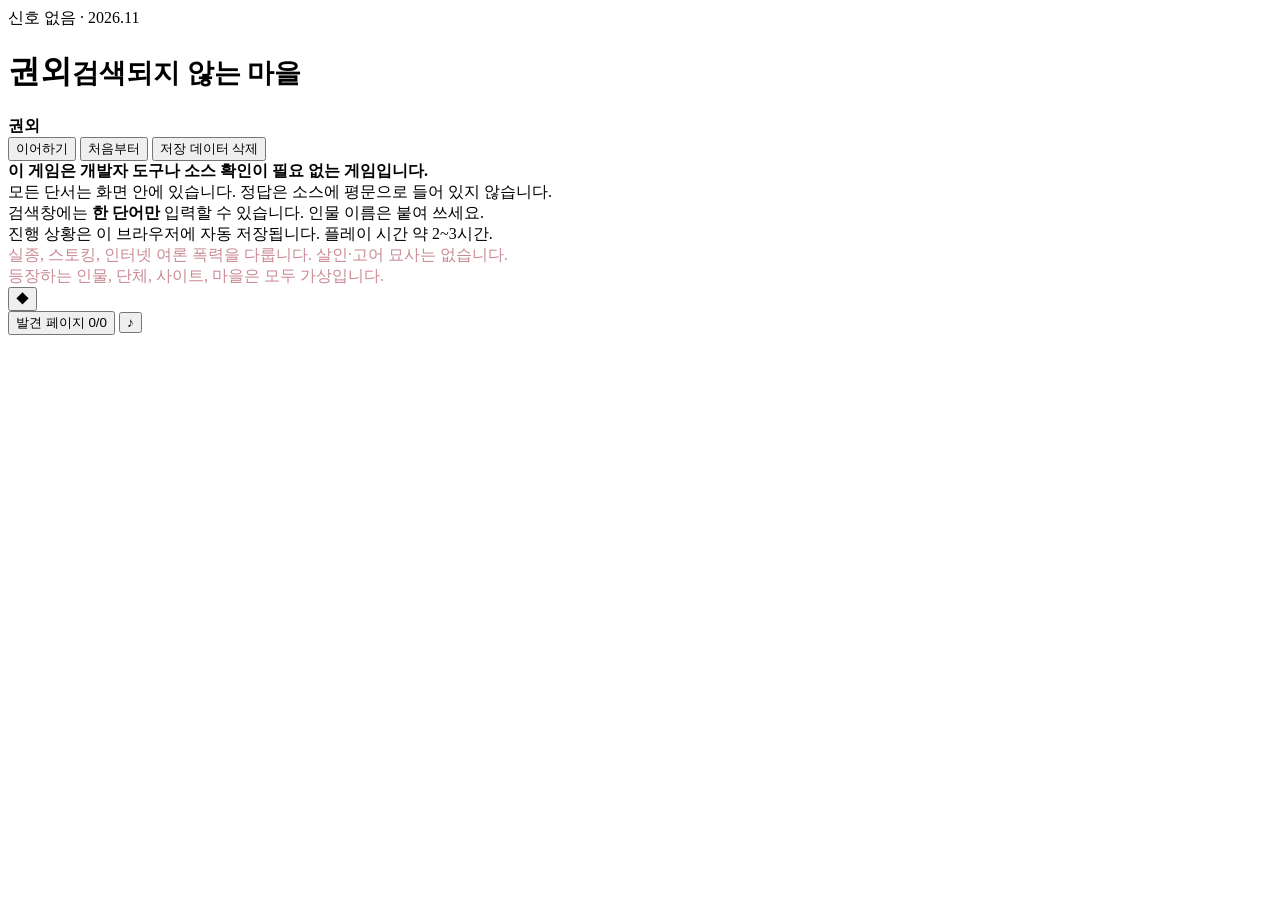
==== src/template.html @ e610ccbd "Add 권외 — 검색되지 않는 마을, a single-file ARG-style search mystery Complete web mystery game (prologue, cha" ====
<!doctype html>
<html lang="ko">
<head>
<meta charset="utf-8">
<meta name="viewport" content="width=device-width,initial-scale=1,viewport-fit=cover">
<title>권외 — 검색되지 않는 마을</title>
<meta name="description" content="가상 데스크톱에서 진행하는 검색·SNS 추리 어드벤처">
<style>
/*__STYLE__*/
</style>
</head>
<body>
<!-- ① HTML -->
<div id="title">
  <div class="t-box">
    <div class="t-signal">신호 없음 · 2026.11</div>
    <h1>권외<small>검색되지 않는 마을</small></h1>
    <div class="t-bars"><i></i><i></i><i></i><i></i><b>권외</b></div>
    <div class="t-menu">
      <button id="t-continue" class="hidden">이어하기</button>
      <button id="t-new">처음부터</button>
      <button id="t-delete" class="danger hidden">저장 데이터 삭제</button>
    </div>
    <div class="t-note">
      <b>이 게임은 개발자 도구나 소스 확인이 필요 없는 게임입니다.</b><br>
      모든 단서는 화면 안에 있습니다. 정답은 소스에 평문으로 들어 있지 않습니다.<br>
      검색창에는 <b>한 단어만</b> 입력할 수 있습니다. 인물 이름은 붙여 쓰세요.<br>
      진행 상황은 이 브라우저에 자동 저장됩니다. 플레이 시간 약 2~3시간.<br>
      <span style="color:#c98a95">실종, 스토킹, 인터넷 여론 폭력을 다룹니다. 살인·고어 묘사는 없습니다.<br>
      등장하는 인물, 단체, 사이트, 마을은 모두 가상입니다.</span>
    </div>
  </div>
</div>

<div id="desktop">
  <div id="icons"></div>
  <div id="sticky" class="hidden"><span class="pin"></span><div id="sticky-text"></div></div>
</div>

<div id="taskbar">
  <button id="tb-start" title="열린 창 모두 최소화">◆</button>
  <div id="tb-wins"></div>
  <div id="tb-tray">
    <button id="tb-found" title="지금까지 연 페이지 목록">발견 페이지 0/0</button>
    <button id="tb-sound" title="소리 켜기/끄기">♪</button>
    <div id="tb-clock"></div>
  </div>
</div>

<div id="toasts"></div>
<div id="overlay"><div class="ov-in" id="overlay-in"></div></div>
<div id="ending" class="hidden"></div>

<!-- ② 엔진 JS -->
<script>
/*__ENGINE__*/
</script>

<!-- ③ 시나리오 데이터 (GAME_DATA) -->
<script>
/*__DATA__*/
</script>

<script>
Engine.boot(GAME_DATA);
</script>
</body>
</html>
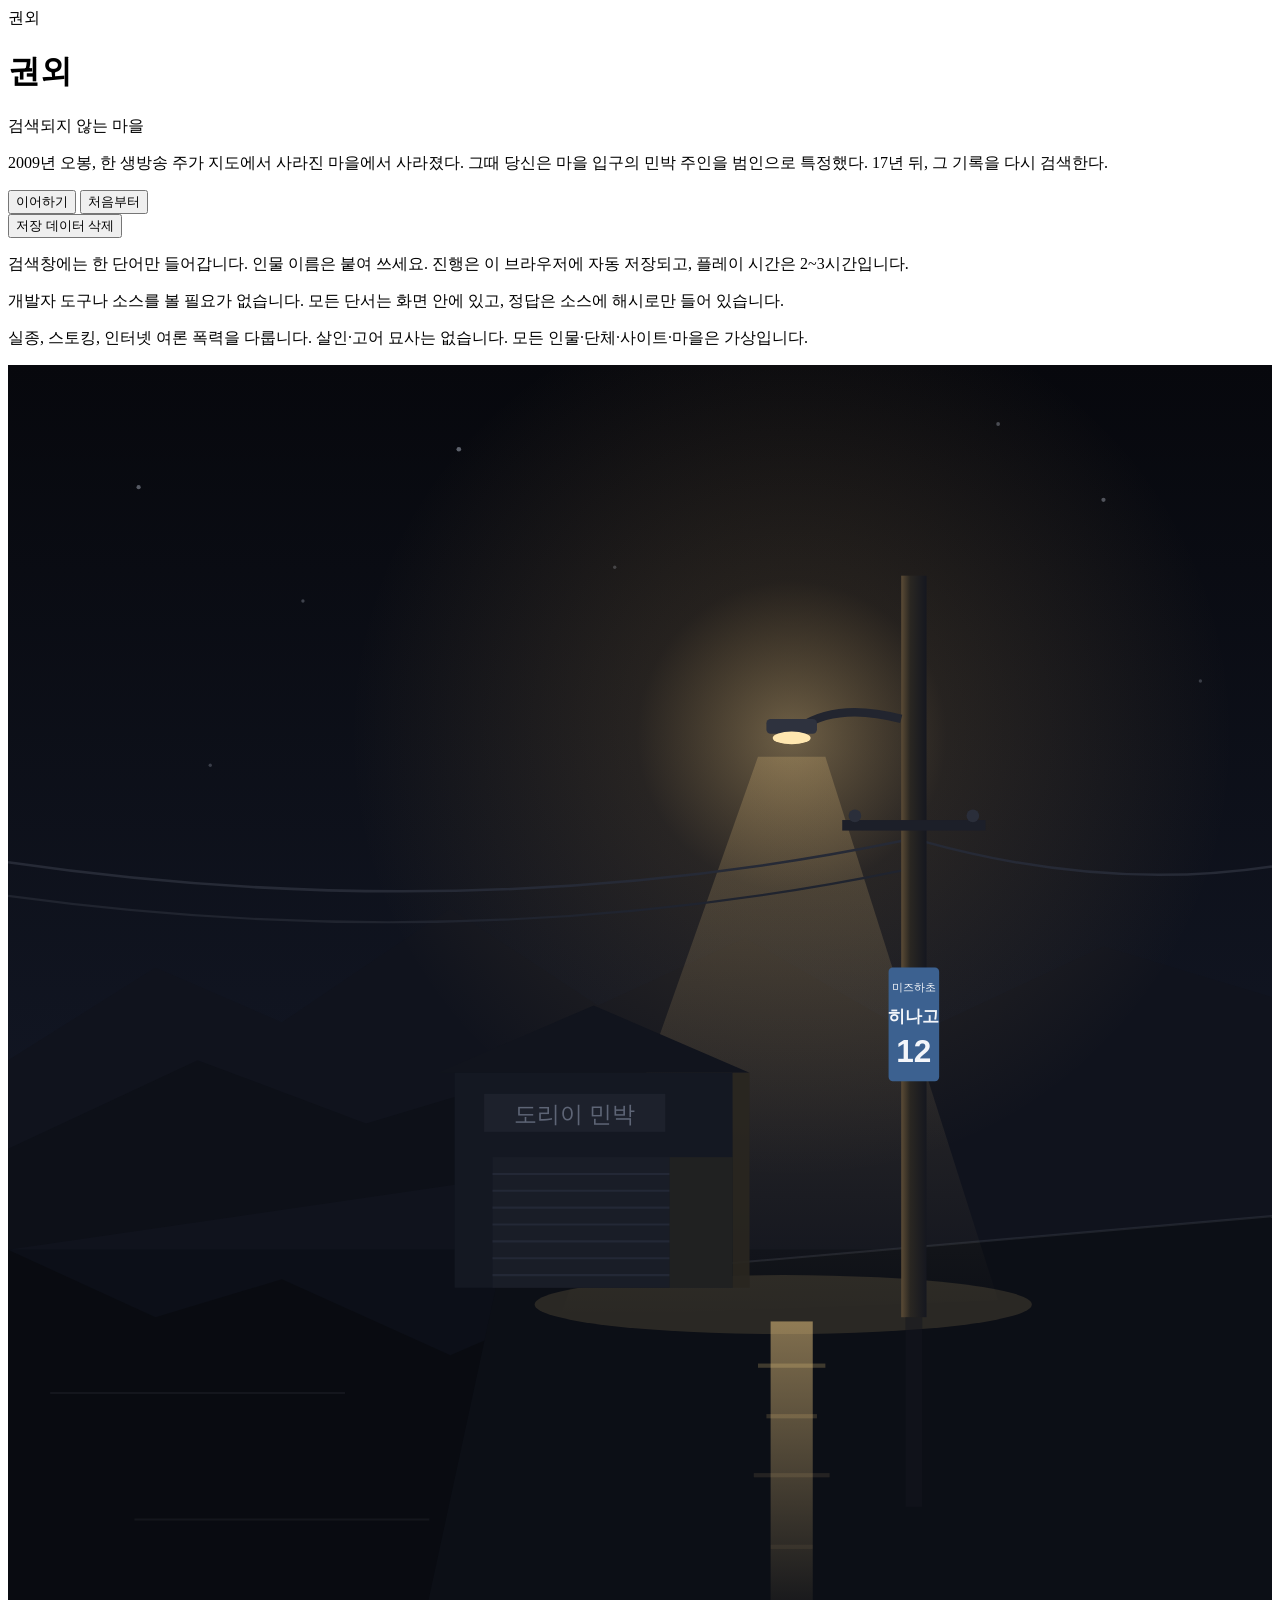
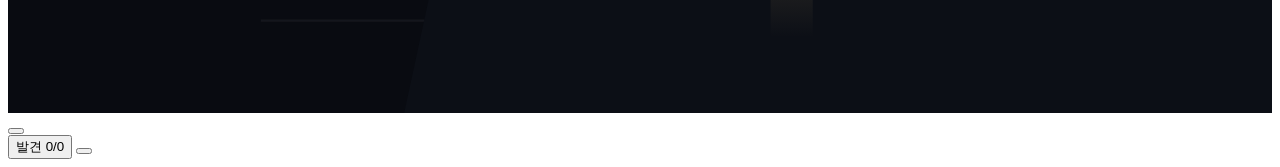
==== commit 66ede46d: "Redesign the game chrome with the unslop skill Audit against unslop's signs found heavy slop in the " ====
--- a/src/template.html
+++ b/src/template.html
@@ -12,22 +12,79 @@
 <body>
 <!-- ① HTML -->
 <div id="title">
-  <div class="t-box">
-    <div class="t-signal">신호 없음 · 2026.11</div>
-    <h1>권외<small>검색되지 않는 마을</small></h1>
-    <div class="t-bars"><i></i><i></i><i></i><i></i><b>권외</b></div>
-    <div class="t-menu">
-      <button id="t-continue" class="hidden">이어하기</button>
-      <button id="t-new">처음부터</button>
-      <button id="t-delete" class="danger hidden">저장 데이터 삭제</button>
+  <div class="t-wrap">
+    <div class="t-text t-in">
+      <div class="t-status" aria-label="신호 없음"><i></i><i></i><i></i><i></i><span>권외</span></div>
+      <h1>권외</h1>
+      <div class="t-sub">검색되지 않는 마을</div>
+      <p class="t-premise">2009년 오봉, 한 생방송 주가 지도에서 사라진 마을에서 사라졌다. 그때 당신은 마을 입구의 민박 주인을 범인으로 특정했다. 17년 뒤, 그 기록을 다시 검색한다.</p>
+      <div class="t-actions">
+        <button id="t-continue" class="btn lg pri hidden">이어하기</button>
+        <button id="t-new" class="btn lg pri">처음부터</button>
+      </div>
+      <button id="t-delete" class="t-del hidden">저장 데이터 삭제</button>
+      <div class="t-note">
+        <p>검색창에는 한 단어만 들어갑니다. 인물 이름은 붙여 쓰세요. 진행은 이 브라우저에 자동 저장되고, 플레이 시간은 2~3시간입니다.</p>
+        <p>개발자 도구나 소스를 볼 필요가 없습니다. 모든 단서는 화면 안에 있고, 정답은 소스에 해시로만 들어 있습니다.</p>
+        <p>실종, 스토킹, 인터넷 여론 폭력을 다룹니다. 살인·고어 묘사는 없습니다. 모든 인물·단체·사이트·마을은 가상입니다.</p>
+      </div>
     </div>
-    <div class="t-note">
-      <b>이 게임은 개발자 도구나 소스 확인이 필요 없는 게임입니다.</b><br>
-      모든 단서는 화면 안에 있습니다. 정답은 소스에 평문으로 들어 있지 않습니다.<br>
-      검색창에는 <b>한 단어만</b> 입력할 수 있습니다. 인물 이름은 붙여 쓰세요.<br>
-      진행 상황은 이 브라우저에 자동 저장됩니다. 플레이 시간 약 2~3시간.<br>
-      <span style="color:#c98a95">실종, 스토킹, 인터넷 여론 폭력을 다룹니다. 살인·고어 묘사는 없습니다.<br>
-      등장하는 인물, 단체, 사이트, 마을은 모두 가상입니다.</span>
+    <div class="t-scene t-in" role="img" aria-label="밤의 댐 호숫가. 가로등 하나가 「히나고 12」 주소판이 붙은 전봇대와 셔터 내린 민박을 비춘다">
+      <svg viewBox="0 0 600 640" xmlns="http://www.w3.org/2000/svg" preserveAspectRatio="xMidYMid slice">
+        <defs>
+          <linearGradient id="ts-sky" x1="0" y1="0" x2="0" y2="1"><stop offset="0" stop-color="#07080d"/><stop offset=".62" stop-color="#131826"/><stop offset="1" stop-color="#0b0d14"/></linearGradient>
+          <radialGradient id="ts-lamp" cx="372" cy="176" r="210" gradientUnits="userSpaceOnUse"><stop offset="0" stop-color="#f6cf86" stop-opacity=".42"/><stop offset=".35" stop-color="#e9b764" stop-opacity=".12"/><stop offset="1" stop-color="#e9b764" stop-opacity="0"/></radialGradient>
+          <linearGradient id="ts-cone" x1="0" y1="0" x2="0" y2="1"><stop offset="0" stop-color="#f6cf86" stop-opacity=".22"/><stop offset="1" stop-color="#f6cf86" stop-opacity="0"/></linearGradient>
+          <linearGradient id="ts-refl" x1="0" y1="0" x2="0" y2="1"><stop offset="0" stop-color="#f6cf86" stop-opacity=".5"/><stop offset="1" stop-color="#f6cf86" stop-opacity="0"/></linearGradient>
+          <linearGradient id="ts-pole" x1="0" y1="0" x2="1" y2="0"><stop offset="0" stop-color="#5b4b35"/><stop offset=".35" stop-color="#2a2722"/><stop offset="1" stop-color="#15171f"/></linearGradient>
+        </defs>
+        <rect width="600" height="640" fill="url(#ts-sky)"/>
+        <g fill="#a3a9b8">
+          <circle cx="62" cy="58" r="1" opacity=".5"/><circle cx="140" cy="112" r=".8" opacity=".35"/><circle cx="214" cy="40" r="1.1" opacity=".55"/><circle cx="288" cy="96" r=".8" opacity=".3"/>
+          <circle cx="520" cy="64" r="1" opacity=".45"/><circle cx="566" cy="150" r=".8" opacity=".3"/><circle cx="96" cy="190" r=".8" opacity=".3"/><circle cx="470" cy="28" r=".9" opacity=".4"/>
+        </g>
+        <path d="M0 330 L70 286 L130 312 L210 258 L280 304 L350 272 L430 318 L520 276 L600 300 L600 420 L0 420Z" fill="#10131d"/>
+        <path d="M0 372 L90 330 L170 360 L250 336 L330 372 L0 420Z" fill="#0d1018"/>
+        <rect x="0" y="420" width="600" height="220" fill="#090b11"/>
+        <path d="M0 420 L70 452 L130 434 L210 470 L280 440 L350 462 L430 432 L520 466 L600 444 L600 420Z" fill="#0d1019" opacity=".9"/>
+        <g stroke="#a3a9b8" stroke-opacity=".07" stroke-width="1"><path d="M20 488 H160"/><path d="M240 512 H330"/><path d="M60 548 H200"/><path d="M420 530 H560"/><path d="M120 596 H300"/></g>
+        <path d="M232 436 L600 404 L600 640 L188 640 Z" fill="#0c0f16"/>
+        <path d="M232 436 L600 404" stroke="#a3a9b8" stroke-opacity=".12"/>
+        <circle cx="372" cy="176" r="210" fill="url(#ts-lamp)"/>
+        <path d="M356 186 L388 186 L470 444 L262 452 Z" fill="url(#ts-cone)"/>
+        <ellipse cx="368" cy="446" rx="118" ry="14" fill="#f6cf86" opacity=".13"/>
+        <g transform="translate(212 330)">
+          <path d="M-8 6 L66 -26 L140 6 Z" fill="#11141d"/>
+          <rect x="0" y="6" width="132" height="102" fill="#141822"/>
+          <rect x="132" y="6" width="8" height="102" fill="#2a2620" opacity=".9"/>
+          <rect x="14" y="16" width="86" height="18" fill="#1d212c"/>
+          <text x="57" y="29.5" font-size="11" fill="#7a8296" text-anchor="middle" font-family="Apple SD Gothic Neo, Malgun Gothic, Noto Sans KR, sans-serif" opacity=".7">도리이 민박</text>
+          <rect x="18" y="46" width="84" height="62" fill="#191d27"/>
+          <g stroke="#232836"><path d="M18 54 H102"/><path d="M18 62 H102"/><path d="M18 70 H102"/><path d="M18 78 H102"/><path d="M18 86 H102"/><path d="M18 94 H102"/><path d="M18 102 H102"/></g>
+          <rect x="102" y="46" width="30" height="62" fill="#2b2822" opacity=".55"/>
+        </g>
+        <path d="M0 236 Q220 268 424 226" stroke="#262a36" stroke-width="1.2" fill="none"/>
+        <path d="M434 226 Q520 250 600 238" stroke="#262a36" stroke-width="1.2" fill="none"/>
+        <path d="M0 252 Q220 282 424 240" stroke="#20242f" stroke-width="1" fill="none"/>
+        <rect x="424" y="100" width="12" height="352" fill="url(#ts-pole)"/>
+        <rect x="396" y="216" width="68" height="5" fill="#1c1f29"/>
+        <circle cx="402" cy="214" r="3" fill="#2a2e3a"/><circle cx="458" cy="214" r="3" fill="#2a2e3a"/>
+        <path d="M424 168 Q394 160 376 172" stroke="#22252f" stroke-width="4" fill="none"/>
+        <rect x="360" y="168" width="24" height="7" rx="2" fill="#2e323e"/>
+        <ellipse cx="372" cy="177" rx="9" ry="3" fill="#ffe7b0"/>
+        <g transform="translate(418 286)">
+          <rect x="0" y="0" width="24" height="54" rx="2" fill="#1d4f91"/>
+          <rect x="0" y="0" width="24" height="54" rx="2" fill="#f6cf86" opacity=".14"/>
+          <g fill="#f4f6fa" text-anchor="middle" font-family="Apple SD Gothic Neo, Malgun Gothic, Noto Sans KR, sans-serif">
+            <text x="12" y="11" font-size="5">미즈하초</text>
+            <text x="12" y="26" font-size="8" font-weight="600">히나고</text>
+            <text x="12" y="45" font-size="15" font-weight="600">12</text>
+          </g>
+        </g>
+        <rect x="362" y="454" width="20" height="150" fill="url(#ts-refl)"/>
+        <g fill="#f6cf86"><rect x="356" y="474" width="32" height="2" opacity=".22"/><rect x="360" y="498" width="24" height="2" opacity=".16"/><rect x="354" y="526" width="36" height="2" opacity=".1"/><rect x="362" y="560" width="20" height="2" opacity=".06"/></g>
+        <rect x="426" y="452" width="8" height="90" fill="#15171f" opacity=".5"/>
+      </svg>
     </div>
   </div>
 </div>
@@ -38,11 +95,11 @@
 </div>
 
 <div id="taskbar">
-  <button id="tb-start" title="열린 창 모두 최소화">◆</button>
+  <button id="tb-start" title="열린 창 모두 최소화" aria-label="열린 창 모두 최소화"></button>
   <div id="tb-wins"></div>
   <div id="tb-tray">
-    <button id="tb-found" title="지금까지 연 페이지 목록">발견 페이지 0/0</button>
-    <button id="tb-sound" title="소리 켜기/끄기">♪</button>
+    <button id="tb-found" title="지금까지 연 페이지 목록">발견 0/0</button>
+    <button id="tb-sound" title="소리 켜기/끄기" aria-label="소리 켜기/끄기"></button>
     <div id="tb-clock"></div>
   </div>
 </div>
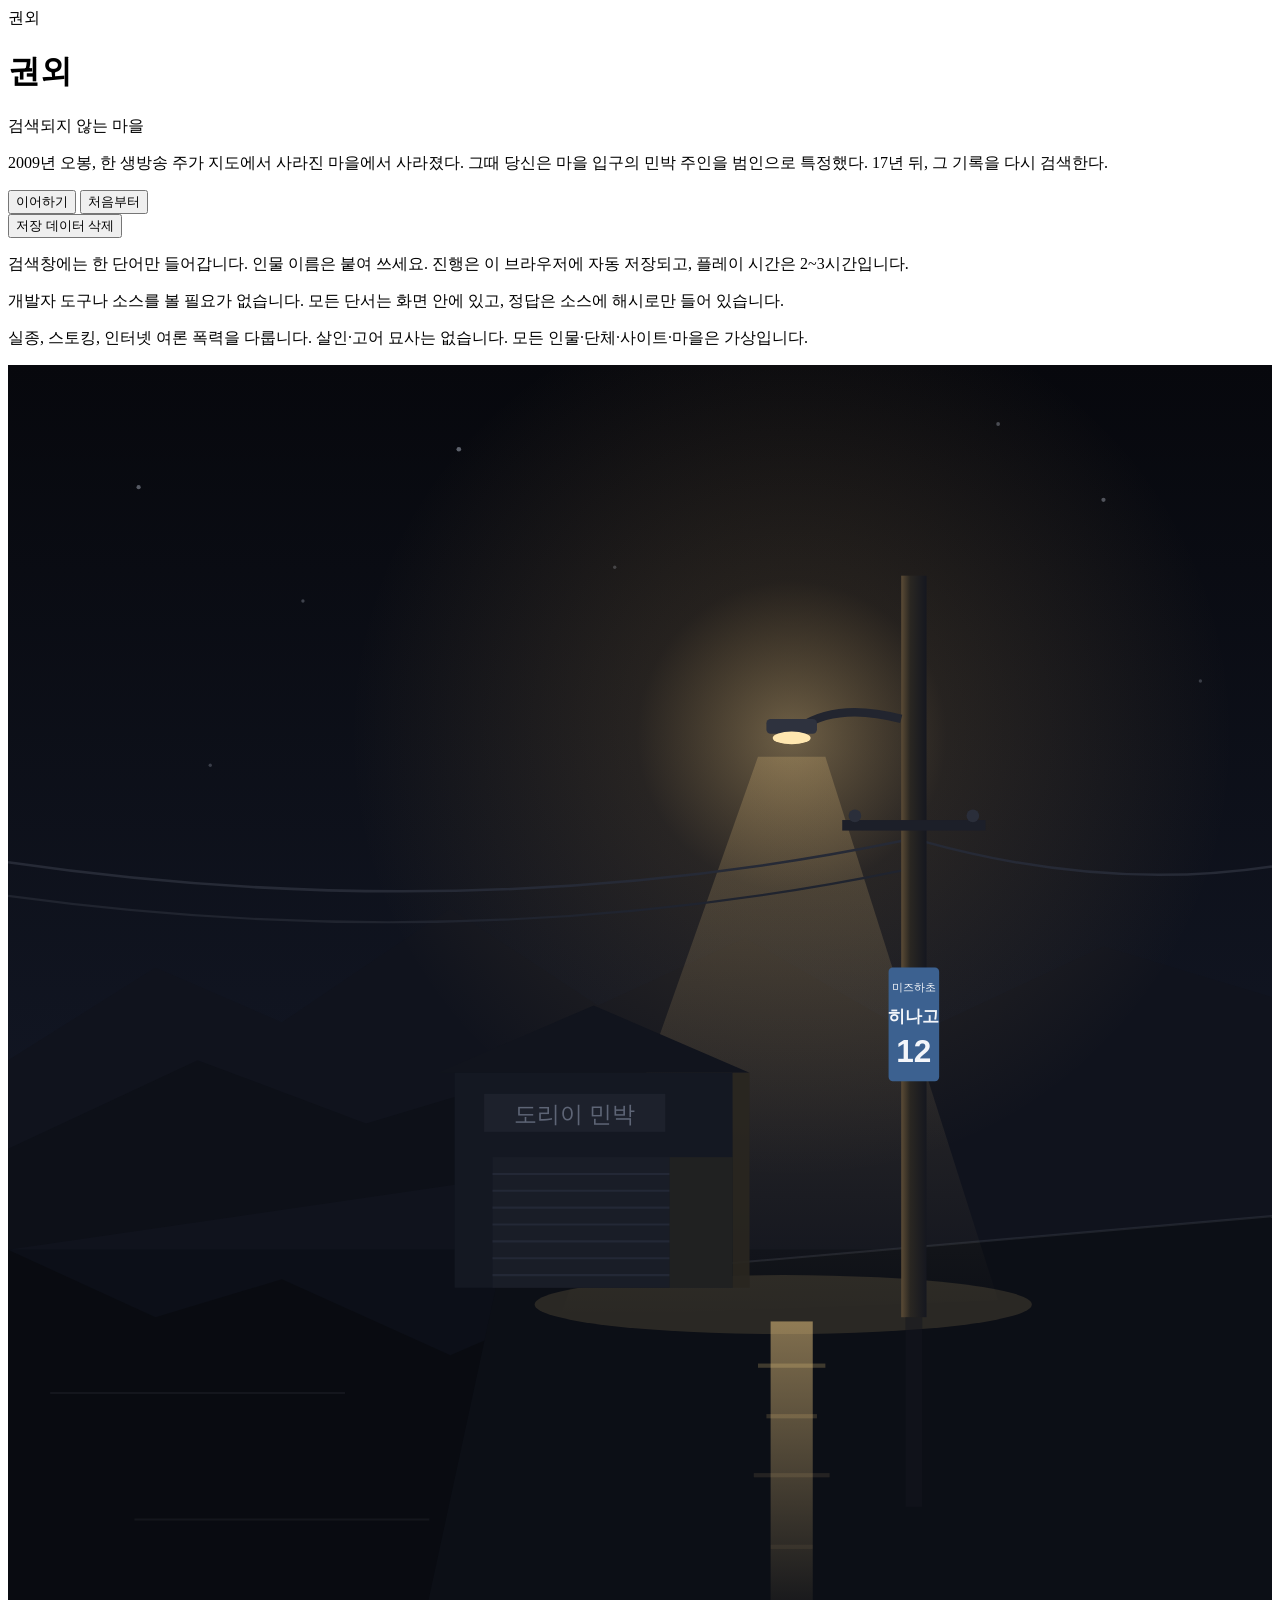
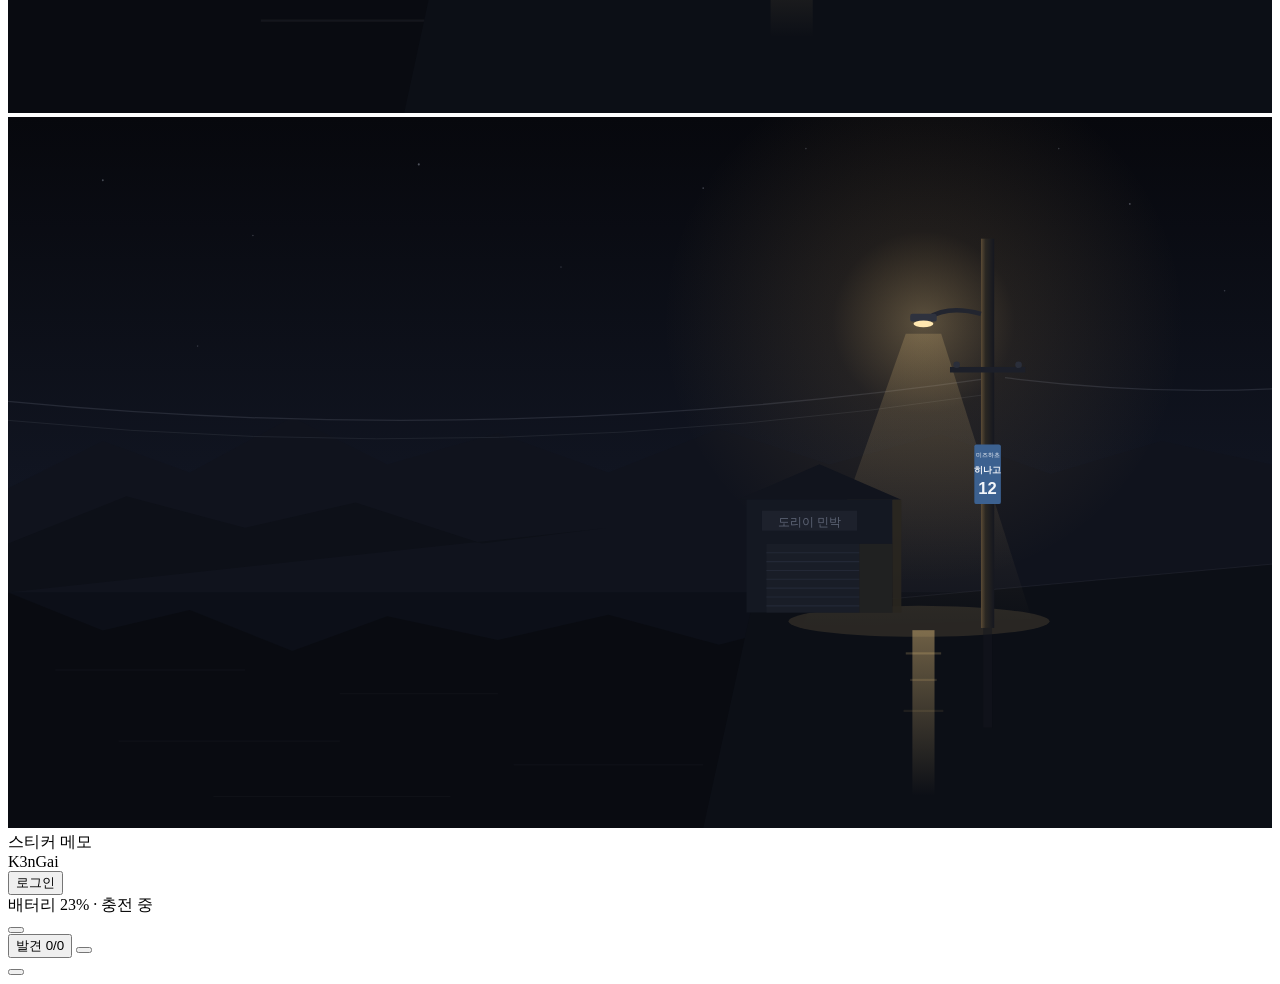
==== commit dd740e73: "Make the desktop read as a real computer screen Keep the ink palette from the unslop pass and add th" ====
--- a/src/template.html
+++ b/src/template.html
@@ -90,17 +90,84 @@
 </div>
 
 <div id="desktop">
-  <div id="icons"></div>
-  <div id="sticky" class="hidden"><span class="pin"></span><div id="sticky-text"></div></div>
+  <svg id="wallpaper" viewBox="0 0 1600 900" preserveAspectRatio="xMaxYMid slice" xmlns="http://www.w3.org/2000/svg" aria-hidden="true">
+    <defs>
+      <linearGradient id="wp-sky" x1="0" y1="0" x2="0" y2="1"><stop offset="0" stop-color="#07080d"/><stop offset=".64" stop-color="#131826"/><stop offset="1" stop-color="#0b0d14"/></linearGradient>
+      <radialGradient id="wp-lamp" cx="1159" cy="260" r="330" gradientUnits="userSpaceOnUse"><stop offset="0" stop-color="#f6cf86" stop-opacity=".34"/><stop offset=".35" stop-color="#e9b764" stop-opacity=".1"/><stop offset="1" stop-color="#e9b764" stop-opacity="0"/></radialGradient>
+      <linearGradient id="wp-cone" x1="0" y1="0" x2="0" y2="1"><stop offset="0" stop-color="#f6cf86" stop-opacity=".2"/><stop offset="1" stop-color="#f6cf86" stop-opacity="0"/></linearGradient>
+      <linearGradient id="wp-refl" x1="0" y1="0" x2="0" y2="1"><stop offset="0" stop-color="#f6cf86" stop-opacity=".42"/><stop offset="1" stop-color="#f6cf86" stop-opacity="0"/></linearGradient>
+      <linearGradient id="wp-pole" x1="0" y1="0" x2="1" y2="0"><stop offset="0" stop-color="#5b4b35"/><stop offset=".35" stop-color="#2a2722"/><stop offset="1" stop-color="#15171f"/></linearGradient>
+    </defs>
+    <rect width="1600" height="900" fill="url(#wp-sky)"/>
+    <g fill="#a3a9b8"><circle cx="120" cy="80" r="1.2" opacity=".4"/><circle cx="310" cy="150" r="1" opacity=".3"/><circle cx="520" cy="60" r="1.3" opacity=".45"/><circle cx="700" cy="190" r="1" opacity=".25"/><circle cx="880" cy="90" r="1.1" opacity=".35"/><circle cx="1010" cy="40" r="1" opacity=".3"/><circle cx="1420" cy="110" r="1.2" opacity=".4"/><circle cx="1540" cy="220" r="1" opacity=".3"/><circle cx="240" cy="290" r="1" opacity=".25"/><circle cx="1330" cy="40" r="1" opacity=".3"/></g>
+    <path d="M0 470 L120 410 L230 450 L360 380 L480 440 L620 400 L760 450 L900 395 L1040 440 L1180 402 L1320 452 L1460 410 L1600 440 L1600 602 L0 602Z" fill="#10131d"/>
+    <path d="M0 540 L150 480 L300 520 L440 488 L600 540 L760 520 L0 602Z" fill="#0d1018"/>
+    <rect x="0" y="602" width="1600" height="298" fill="#090b11"/>
+    <path d="M0 602 L120 650 L230 624 L360 676 L480 632 L620 662 L760 630 L900 668 L1040 632 L1180 660 L1320 628 L1460 664 L1600 640 L1600 602Z" fill="#0d1019" opacity=".9"/>
+    <g stroke="#a3a9b8" stroke-opacity=".06"><path d="M60 700 H300"/><path d="M420 730 H620"/><path d="M140 790 H420"/><path d="M640 820 H880"/><path d="M260 860 H560"/></g>
+    <path d="M940 626 L1600 566 L1600 900 L880 900Z" fill="#0c0f16"/>
+    <path d="M940 626 L1600 566" stroke="#a3a9b8" stroke-opacity=".1"/>
+    <path d="M0 360 Q620 420 1248 330" stroke="#262a36" stroke-width="1.6" fill="none"/>
+    <path d="M1262 330 Q1440 352 1600 344" stroke="#262a36" stroke-width="1.6" fill="none"/>
+    <path d="M0 384 Q620 444 1248 350" stroke="#20242f" stroke-width="1.2" fill="none"/>
+    <circle cx="1159" cy="260" r="330" fill="url(#wp-lamp)"/>
+    <g transform="translate(638 14) scale(1.4)">
+      <path d="M356 186 L388 186 L470 444 L262 452 Z" fill="url(#wp-cone)"/>
+      <ellipse cx="368" cy="446" rx="118" ry="14" fill="#f6cf86" opacity=".12"/>
+      <g transform="translate(212 330)">
+        <path d="M-8 6 L66 -26 L140 6 Z" fill="#11141d"/>
+        <rect x="0" y="6" width="132" height="102" fill="#141822"/>
+        <rect x="132" y="6" width="8" height="102" fill="#2a2620" opacity=".9"/>
+        <rect x="14" y="16" width="86" height="18" fill="#1d212c"/>
+        <text x="57" y="29.5" font-size="11" fill="#7a8296" text-anchor="middle" font-family="Apple SD Gothic Neo, Malgun Gothic, Noto Sans KR, sans-serif" opacity=".7">도리이 민박</text>
+        <rect x="18" y="46" width="84" height="62" fill="#191d27"/>
+        <g stroke="#232836"><path d="M18 54 H102"/><path d="M18 62 H102"/><path d="M18 70 H102"/><path d="M18 78 H102"/><path d="M18 86 H102"/><path d="M18 94 H102"/><path d="M18 102 H102"/></g>
+        <rect x="102" y="46" width="30" height="62" fill="#2b2822" opacity=".55"/>
+      </g>
+      <rect x="424" y="100" width="12" height="352" fill="url(#wp-pole)"/>
+      <rect x="396" y="216" width="68" height="5" fill="#1c1f29"/>
+      <circle cx="402" cy="214" r="3" fill="#2a2e3a"/><circle cx="458" cy="214" r="3" fill="#2a2e3a"/>
+      <path d="M424 168 Q394 160 376 172" stroke="#22252f" stroke-width="4" fill="none"/>
+      <rect x="360" y="168" width="24" height="7" rx="2" fill="#2e323e"/>
+      <ellipse cx="372" cy="177" rx="9" ry="3" fill="#ffe7b0"/>
+      <g transform="translate(418 286)">
+        <rect x="0" y="0" width="24" height="54" rx="2" fill="#1d4f91"/>
+        <rect x="0" y="0" width="24" height="54" rx="2" fill="#f6cf86" opacity=".14"/>
+        <g fill="#f4f6fa" text-anchor="middle" font-family="Apple SD Gothic Neo, Malgun Gothic, Noto Sans KR, sans-serif"><text x="12" y="11" font-size="5">미즈하초</text><text x="12" y="26" font-size="8" font-weight="600">히나고</text><text x="12" y="45" font-size="15" font-weight="600">12</text></g>
+      </g>
+      <rect x="362" y="454" width="20" height="150" fill="url(#wp-refl)"/>
+      <g fill="#f6cf86"><rect x="356" y="474" width="32" height="2" opacity=".2"/><rect x="360" y="498" width="24" height="2" opacity=".14"/><rect x="354" y="526" width="36" height="2" opacity=".08"/></g>
+      <rect x="426" y="452" width="8" height="90" fill="#15171f" opacity=".5"/>
+    </g>
+  </svg>
+  <div id="icons" role="list"></div>
+  <div id="sticky" class="hidden"><div class="st-bar">스티커 메모</div><div id="sticky-text"></div></div>
+  <div id="marquee" class="hidden"></div>
 </div>
 
+<div id="lock" class="hidden" role="dialog" aria-label="잠금 화면">
+  <div class="lk-clock"><div class="lk-time"></div><div class="lk-date"></div></div>
+  <div class="lk-user">
+    <div class="lk-av"></div>
+    <div class="lk-name">K3nGai</div>
+    <button id="lk-in" class="btn lg pri">로그인</button>
+    <div class="lk-hint">배터리 23% · 충전 중</div>
+  </div>
+</div>
+
+<div id="startmenu" class="hidden" role="menu"></div>
+<div id="ctxmenu" class="hidden" role="menu"></div>
+
 <div id="taskbar">
-  <button id="tb-start" title="열린 창 모두 최소화" aria-label="열린 창 모두 최소화"></button>
+  <button id="tb-start" title="시작" aria-label="시작"></button>
   <div id="tb-wins"></div>
   <div id="tb-tray">
     <button id="tb-found" title="지금까지 연 페이지 목록">발견 0/0</button>
+    <span class="tray-ico" id="tb-net" title="인터넷 연결됨"></span>
+    <span class="tray-ico" id="tb-bat" title="배터리 23% · 충전 중"></span>
     <button id="tb-sound" title="소리 켜기/끄기" aria-label="소리 켜기/끄기"></button>
     <div id="tb-clock"></div>
+    <button id="tb-desk" title="바탕 화면 보기" aria-label="바탕 화면 보기"></button>
   </div>
 </div>
 
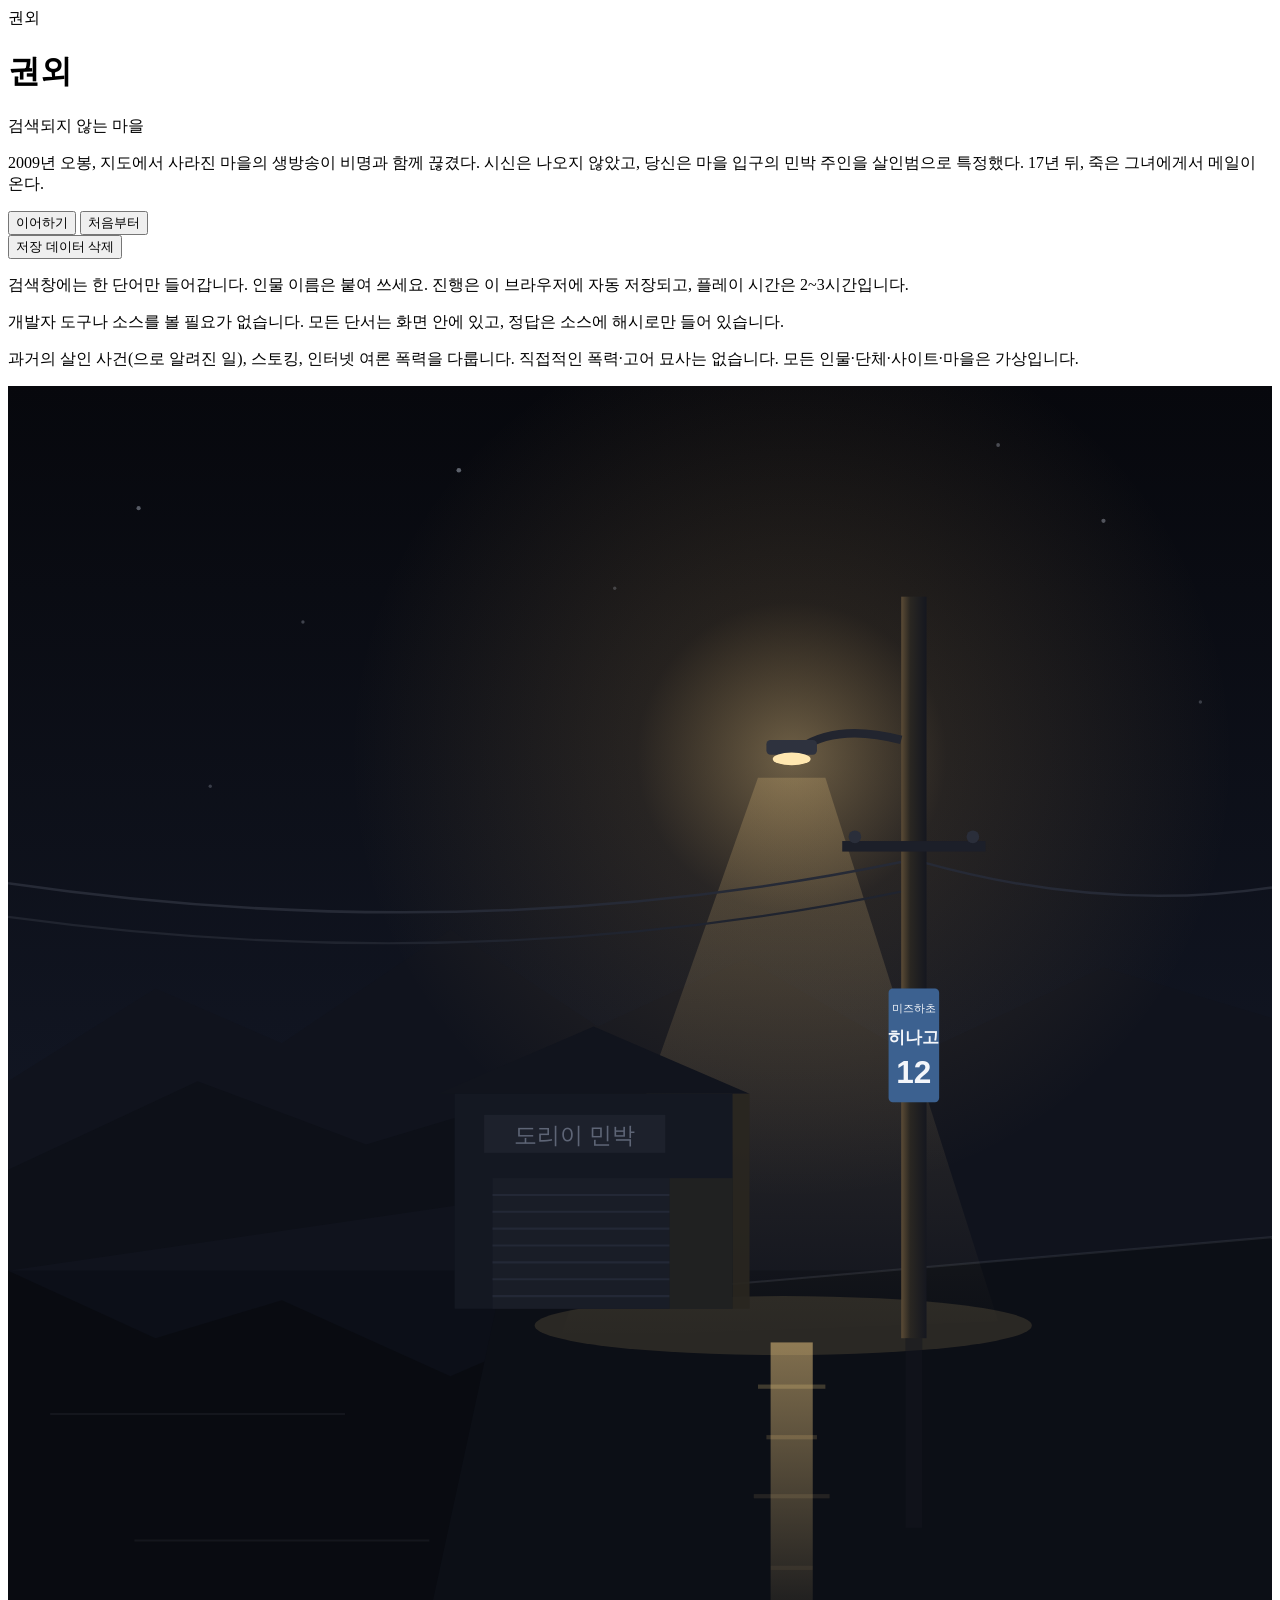
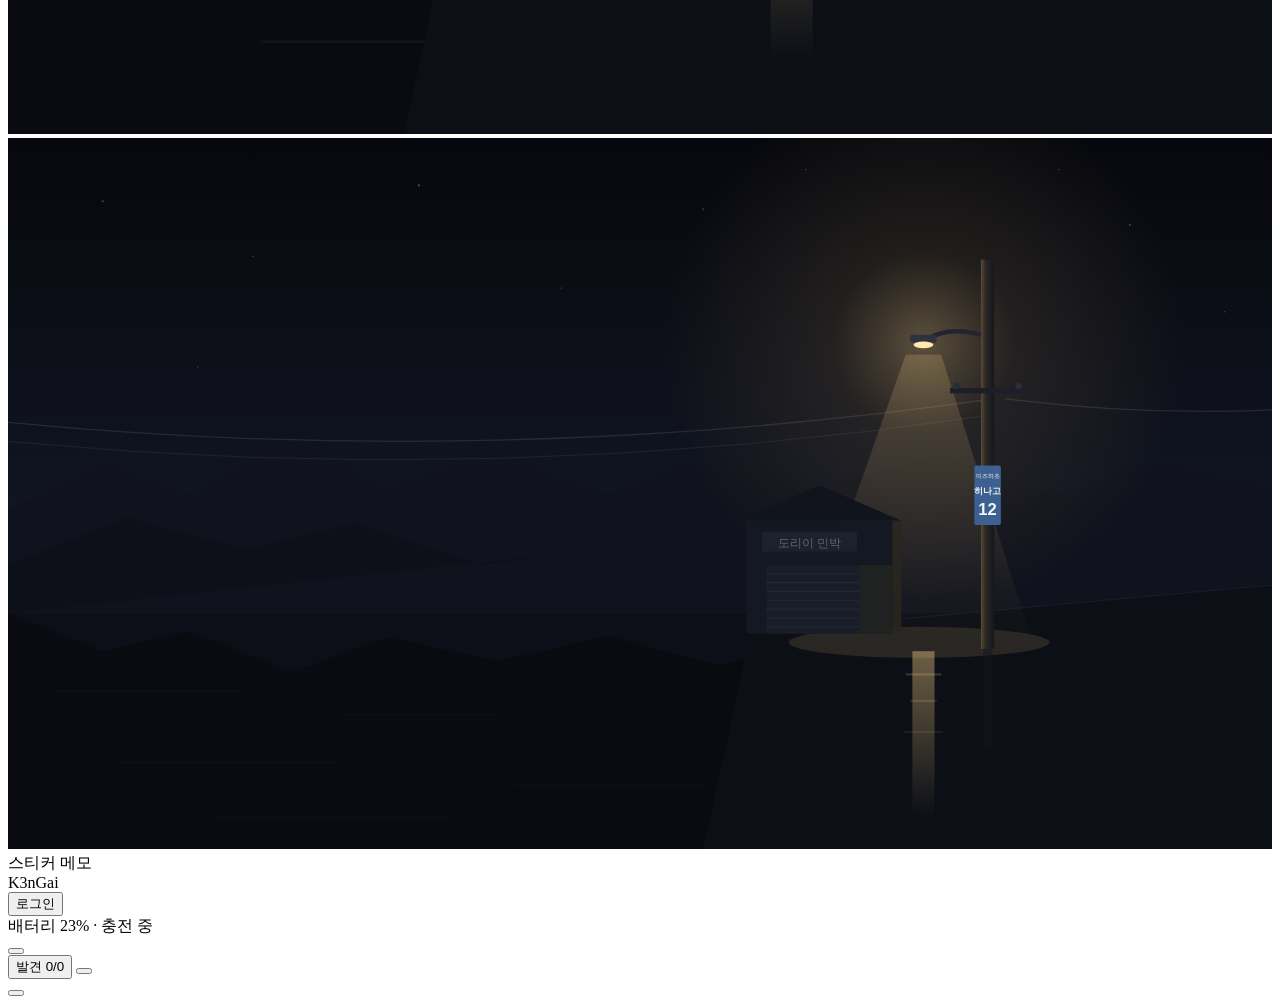
==== commit d06f9da9: "사건 재구성(과거의 살인 사건, 살아 있던 피해자) · 15분 영상 · 복사 · 실제 브라우저 - 이야기: 2009년 생방송이 비명과 함께 끊긴 「히나고 생방송 살인 사건」(미제)" ====
--- a/src/template.html
+++ b/src/template.html
@@ -17,7 +17,7 @@
       <div class="t-status" aria-label="신호 없음"><i></i><i></i><i></i><i></i><span>권외</span></div>
       <h1>권외</h1>
       <div class="t-sub">검색되지 않는 마을</div>
-      <p class="t-premise">2009년 오봉, 한 생방송 주가 지도에서 사라진 마을에서 사라졌다. 그때 당신은 마을 입구의 민박 주인을 범인으로 특정했다. 17년 뒤, 그 기록을 다시 검색한다.</p>
+      <p class="t-premise">2009년 오봉, 지도에서 사라진 마을의 생방송이 비명과 함께 끊겼다. 시신은 나오지 않았고, 당신은 마을 입구의 민박 주인을 살인범으로 특정했다. 17년 뒤, 죽은 그녀에게서 메일이 온다.</p>
       <div class="t-actions">
         <button id="t-continue" class="btn lg pri hidden">이어하기</button>
         <button id="t-new" class="btn lg pri">처음부터</button>
@@ -26,7 +26,7 @@
       <div class="t-note">
         <p>검색창에는 한 단어만 들어갑니다. 인물 이름은 붙여 쓰세요. 진행은 이 브라우저에 자동 저장되고, 플레이 시간은 2~3시간입니다.</p>
         <p>개발자 도구나 소스를 볼 필요가 없습니다. 모든 단서는 화면 안에 있고, 정답은 소스에 해시로만 들어 있습니다.</p>
-        <p>실종, 스토킹, 인터넷 여론 폭력을 다룹니다. 살인·고어 묘사는 없습니다. 모든 인물·단체·사이트·마을은 가상입니다.</p>
+        <p>과거의 살인 사건(으로 알려진 일), 스토킹, 인터넷 여론 폭력을 다룹니다. 직접적인 폭력·고어 묘사는 없습니다. 모든 인물·단체·사이트·마을은 가상입니다.</p>
       </div>
     </div>
     <div class="t-scene t-in" role="img" aria-label="밤의 댐 호숫가. 가로등 하나가 「히나고 12」 주소판이 붙은 전봇대와 셔터 내린 민박을 비춘다">
